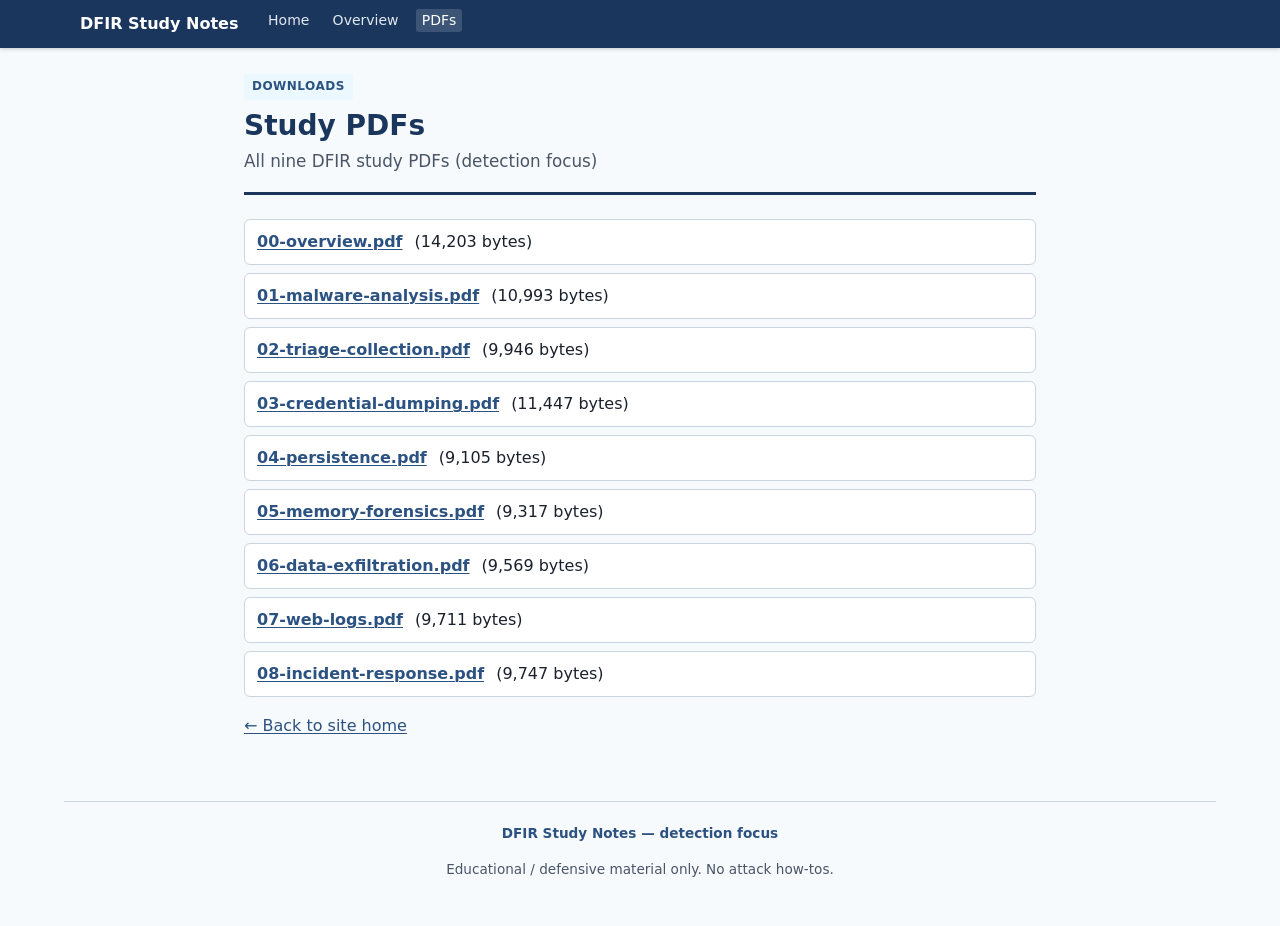
==== pdfs/index.html @ 2293a6c2 "Add DFIR study notes: HTML site and PDFs Static browser-friendly notes plus PDF downloads for exam r" ====
<!DOCTYPE html>
<html lang="en">
<head>
<meta charset="utf-8">
<meta name="viewport" content="width=device-width, initial-scale=1">
<title>PDF downloads | DFIR Study Notes</title>
<link rel="stylesheet" href="../css/style.css">
</head>
<body>
<nav class="site-nav" aria-label="Main">
  <div class="nav-inner">
    <a class="brand" href="../index.html">DFIR Study Notes</a>
    <ul class="nav-links">
      <li><a href="../index.html">Home</a></li>
      <li><a href="../overview.html">Overview</a></li>
      <li><a href="./" aria-current="page">PDFs</a></li>
    </ul>
  </div>
</nav>
<main>
<header class="page-header">
  <span class="badge">Downloads</span>
  <h1>Study PDFs</h1>
  <p class="subtitle">All nine DFIR study PDFs (detection focus)</p>
</header>
<ul class="pdf-list">
<li><a href="00-overview.pdf">00-overview.pdf</a> (14,203 bytes)</li>
<li><a href="01-malware-analysis.pdf">01-malware-analysis.pdf</a> (10,993 bytes)</li>
<li><a href="02-triage-collection.pdf">02-triage-collection.pdf</a> (9,946 bytes)</li>
<li><a href="03-credential-dumping.pdf">03-credential-dumping.pdf</a> (11,447 bytes)</li>
<li><a href="04-persistence.pdf">04-persistence.pdf</a> (9,105 bytes)</li>
<li><a href="05-memory-forensics.pdf">05-memory-forensics.pdf</a> (9,317 bytes)</li>
<li><a href="06-data-exfiltration.pdf">06-data-exfiltration.pdf</a> (9,569 bytes)</li>
<li><a href="07-web-logs.pdf">07-web-logs.pdf</a> (9,711 bytes)</li>
<li><a href="08-incident-response.pdf">08-incident-response.pdf</a> (9,747 bytes)</li>
</ul>
<p><a href="../index.html">← Back to site home</a></p>
</main>
<footer class="site-footer">
  <p><span class="tag">DFIR Study Notes — detection focus</span></p>
  <p>Educational / defensive material only. No attack how-tos.</p>
</footer>
</body>
</html>
---- css/style.css ----
/* DFIR Study Notes — offline-friendly, study-focused stylesheet */
:root {
  --accent: #1a365d;
  --accent2: #2c5282;
  --accent-light: #ebf8ff;
  --bg: #f7fafc;
  --card: #ffffff;
  --text: #1a202c;
  --muted: #4a5568;
  --border: #cbd5e0;
  --warn-bg: #fff5f5;
  --warn-border: #fc8181;
  --ok-bg: #f0fff4;
  --ok-border: #68d391;
  --code-bg: #edf2f7;
  --nav-h: 3.25rem;
  --max: 52rem;
  --font: system-ui, -apple-system, "Segoe UI", Roboto, "Helvetica Neue", Arial, sans-serif;
  --mono: ui-monospace, "Cascadia Code", "SF Mono", Consolas, "Liberation Mono", monospace;
}

*, *::before, *::after { box-sizing: border-box; }

html { scroll-behavior: smooth; }

body {
  margin: 0;
  font-family: var(--font);
  font-size: 1rem;
  line-height: 1.65;
  color: var(--text);
  background: var(--bg);
}

a { color: var(--accent2); text-decoration-thickness: 1px; text-underline-offset: 2px; }
a:hover { color: var(--accent); }

/* —— Nav —— */
.site-nav {
  position: sticky;
  top: 0;
  z-index: 100;
  background: var(--accent);
  color: #fff;
  box-shadow: 0 1px 4px rgba(0,0,0,.2);
}
.site-nav .nav-inner {
  max-width: 72rem;
  margin: 0 auto;
  padding: .6rem 1rem;
  display: flex;
  flex-wrap: wrap;
  align-items: center;
  gap: .5rem 1rem;
}
.site-nav .brand {
  font-weight: 700;
  color: #fff;
  text-decoration: none;
  margin-right: .5rem;
  white-space: nowrap;
}
.site-nav .brand:hover { color: #bee3f8; }
.site-nav .nav-links {
  display: flex;
  flex-wrap: wrap;
  gap: .35rem .75rem;
  list-style: none;
  margin: 0;
  padding: 0;
  font-size: .875rem;
}
.site-nav .nav-links a {
  color: #e2e8f0;
  text-decoration: none;
  padding: .2rem .35rem;
  border-radius: 3px;
}
.site-nav .nav-links a:hover,
.site-nav .nav-links a[aria-current="page"] {
  background: rgba(255,255,255,.15);
  color: #fff;
}
.nav-toggle {
  display: none;
  background: transparent;
  border: 1px solid #a0aec0;
  color: #fff;
  padding: .35rem .6rem;
  border-radius: 4px;
  cursor: pointer;
  margin-left: auto;
}

@media (max-width: 800px) {
  .nav-toggle { display: block; }
  .site-nav .nav-links {
    display: none;
    width: 100%;
    flex-direction: column;
    padding: .5rem 0;
  }
  .site-nav .nav-links.open { display: flex; }
}

/* —— Layout —— */
main {
  max-width: var(--max);
  margin: 0 auto;
  padding: 1.5rem 1.25rem 3rem;
}
.wide-main { max-width: 64rem; }

.page-header {
  margin-bottom: 1.5rem;
  padding-bottom: 1rem;
  border-bottom: 3px solid var(--accent);
}
.page-header h1 {
  margin: 0 0 .35rem;
  font-size: 1.75rem;
  color: var(--accent);
  line-height: 1.25;
}
.page-header .subtitle {
  margin: 0;
  color: var(--muted);
  font-size: 1.05rem;
}
.badge {
  display: inline-block;
  font-size: .75rem;
  font-weight: 600;
  text-transform: uppercase;
  letter-spacing: .04em;
  background: var(--accent-light);
  color: var(--accent2);
  padding: .2rem .5rem;
  border-radius: 3px;
  margin-bottom: .5rem;
}

h2 {
  margin: 1.75rem 0 .6rem;
  font-size: 1.25rem;
  color: var(--accent);
  border-bottom: 1px solid var(--border);
  padding-bottom: .3rem;
}
h3 {
  margin: 1.25rem 0 .4rem;
  font-size: 1.05rem;
  color: var(--accent2);
}

p { margin: 0 0 .85rem; }
ul, ol { margin: 0 0 1rem; padding-left: 1.35rem; }
li { margin-bottom: .35rem; }
li ul { margin-top: .35rem; margin-bottom: .35rem; }

code, .mono {
  font-family: var(--mono);
  font-size: .875em;
  background: var(--code-bg);
  padding: .1em .35em;
  border-radius: 3px;
}
pre {
  font-family: var(--mono);
  font-size: .85rem;
  background: var(--code-bg);
  padding: .85rem 1rem;
  border-radius: 6px;
  overflow-x: auto;
  border: 1px solid var(--border);
}

/* —— Cards / callouts —— */
.callout {
  background: var(--accent-light);
  border-left: 4px solid var(--accent2);
  padding: .85rem 1rem;
  margin: 1rem 0;
  border-radius: 0 6px 6px 0;
}
.callout.warn {
  background: var(--warn-bg);
  border-left-color: var(--warn-border);
}
.callout.ok {
  background: var(--ok-bg);
  border-left-color: var(--ok-border);
}
.callout strong.title {
  display: block;
  color: var(--accent);
  margin-bottom: .35rem;
  font-size: .95rem;
}
.callout ul { margin-bottom: 0; }

.objectives {
  background: var(--card);
  border: 1px solid var(--border);
  border-radius: 8px;
  padding: 1rem 1.15rem;
  margin: 1rem 0 1.5rem;
  box-shadow: 0 1px 2px rgba(0,0,0,.04);
}
.objectives h2 { margin-top: 0; border: none; padding: 0; font-size: 1.1rem; }

/* —— Tables —— */
.table-wrap {
  overflow-x: auto;
  margin: 0 0 1.25rem;
  border-radius: 6px;
  border: 1px solid var(--border);
  background: var(--card);
}
table {
  width: 100%;
  border-collapse: collapse;
  font-size: .9rem;
  line-height: 1.45;
}
th, td {
  padding: .55rem .7rem;
  text-align: left;
  vertical-align: top;
  border-bottom: 1px solid var(--border);
}
th {
  background: var(--accent);
  color: #fff;
  font-weight: 600;
  white-space: nowrap;
}
tr:nth-child(even) td { background: #edf2f7; }
tr:last-child td { border-bottom: none; }

/* —— Landing cards —— */
.card-grid {
  display: grid;
  grid-template-columns: repeat(auto-fill, minmax(16rem, 1fr));
  gap: 1rem;
  margin: 1.25rem 0;
}
.card {
  background: var(--card);
  border: 1px solid var(--border);
  border-radius: 8px;
  padding: 1rem 1.1rem;
  display: flex;
  flex-direction: column;
  transition: box-shadow .15s, border-color .15s;
}
.card:hover {
  border-color: var(--accent2);
  box-shadow: 0 4px 12px rgba(26,54,93,.12);
}
.card h3 { margin: 0 0 .4rem; font-size: 1rem; }
.card h3 a { text-decoration: none; color: var(--accent); }
.card h3 a:hover { text-decoration: underline; }
.card p { flex: 1; font-size: .9rem; color: var(--muted); margin-bottom: .75rem; }
.card .card-links { font-size: .85rem; }
.card .card-links a { margin-right: .75rem; }

.pdf-list {
  list-style: none;
  padding: 0;
  margin: 1rem 0;
}
.pdf-list li {
  display: flex;
  flex-wrap: wrap;
  align-items: baseline;
  gap: .35rem .75rem;
  padding: .55rem .75rem;
  background: var(--card);
  border: 1px solid var(--border);
  border-radius: 6px;
  margin-bottom: .5rem;
}
.pdf-list a { font-weight: 600; }

/* —— Self-check —— */
details.self-check {
  background: var(--card);
  border: 1px solid var(--border);
  border-radius: 6px;
  margin: .6rem 0;
  padding: .15rem .85rem .5rem;
}
details.self-check summary {
  cursor: pointer;
  font-weight: 600;
  padding: .55rem 0;
  color: var(--accent);
}
details.self-check .answer {
  color: #276749;
  font-style: italic;
  padding: 0 0 .5rem .5rem;
  border-left: 3px solid var(--ok-border);
  margin: .25rem 0 .5rem;
}

/* —— Footer —— */
.site-footer {
  max-width: 72rem;
  margin: 0 auto;
  padding: 1.25rem 1rem 2rem;
  text-align: center;
  color: var(--muted);
  font-size: .85rem;
  border-top: 1px solid var(--border);
}
.site-footer .tag {
  font-weight: 600;
  color: var(--accent2);
}

/* —— Print —— */
@media print {
  .site-nav, .nav-toggle { display: none !important; }
  body { background: #fff; font-size: 11pt; }
  main { max-width: none; padding: 0; }
  a { color: inherit; text-decoration: none; }
  .callout, .objectives, .card { break-inside: avoid; }
  details.self-check[open] .answer,
  details.self-check .answer { display: block !important; }
  details.self-check { border: 1px solid #999; }
  th { background: #333 !important; -webkit-print-color-adjust: exact; print-color-adjust: exact; }
  .site-footer { border-top: 1px solid #999; }
}

/* —— Misc —— */
.toc { columns: 2; column-gap: 2rem; }
@media (max-width: 560px) { .toc { columns: 1; } }
.toc li { break-inside: avoid; }
.section-num { color: var(--muted); font-weight: 500; }
hr.sep {
  border: none;
  border-top: 1px solid var(--border);
  margin: 2rem 0;
}

/* —— Extra layout helpers —— */
main {
  max-width: 52rem;
  margin: 0 auto;
  padding: 1.5rem 1.25rem 3rem;
}
main.wide-main { max-width: 64rem; }

.subtitle { margin: 0; color: var(--muted); font-size: 1.05rem; }
.tag { font-weight: 600; color: var(--accent2); }

.card-links { font-size: 0.85rem; }
.card-links a { margin-right: 0.75rem; }

.callout strong.title,
.callout .title {
  display: block;
  color: var(--accent);
  margin-bottom: 0.35rem;
  font-size: 0.95rem;
}

hr.sep {
  border: none;
  border-top: 1px solid var(--border);
  margin: 2rem 0;
}

code, .mono {
  font-family: var(--mono);
  font-size: 0.875em;
  background: var(--code-bg);
  padding: 0.1em 0.35em;
  border-radius: 3px;
}

/* Ensure nested nav helpers exist even if selectors differ */
.nav-inner {
  max-width: 72rem;
  margin: 0 auto;
  padding: 0.6rem 1rem;
  display: flex;
  flex-wrap: wrap;
  align-items: center;
  gap: 0.5rem 1rem;
}
.brand {
  font-weight: 700;
  color: #fff;
  text-decoration: none;
  margin-right: 0.5rem;
  white-space: nowrap;
}
.brand:hover { color: #bee3f8; }
.nav-links {
  display: flex;
  flex-wrap: wrap;
  gap: 0.35rem 0.75rem;
  list-style: none;
  margin: 0;
  padding: 0;
  font-size: 0.875rem;
}
.nav-links a {
  color: #e2e8f0;
  text-decoration: none;
  padding: 0.2rem 0.35rem;
  border-radius: 3px;
}
.nav-links a:hover,
.nav-links a[aria-current="page"] {
  background: rgba(255,255,255,0.15);
  color: #fff;
}
@media (max-width: 800px) {
  .nav-links {
    display: none;
    width: 100%;
    flex-direction: column;
    padding: 0.5rem 0;
  }
  .nav-links.open { display: flex; }
}
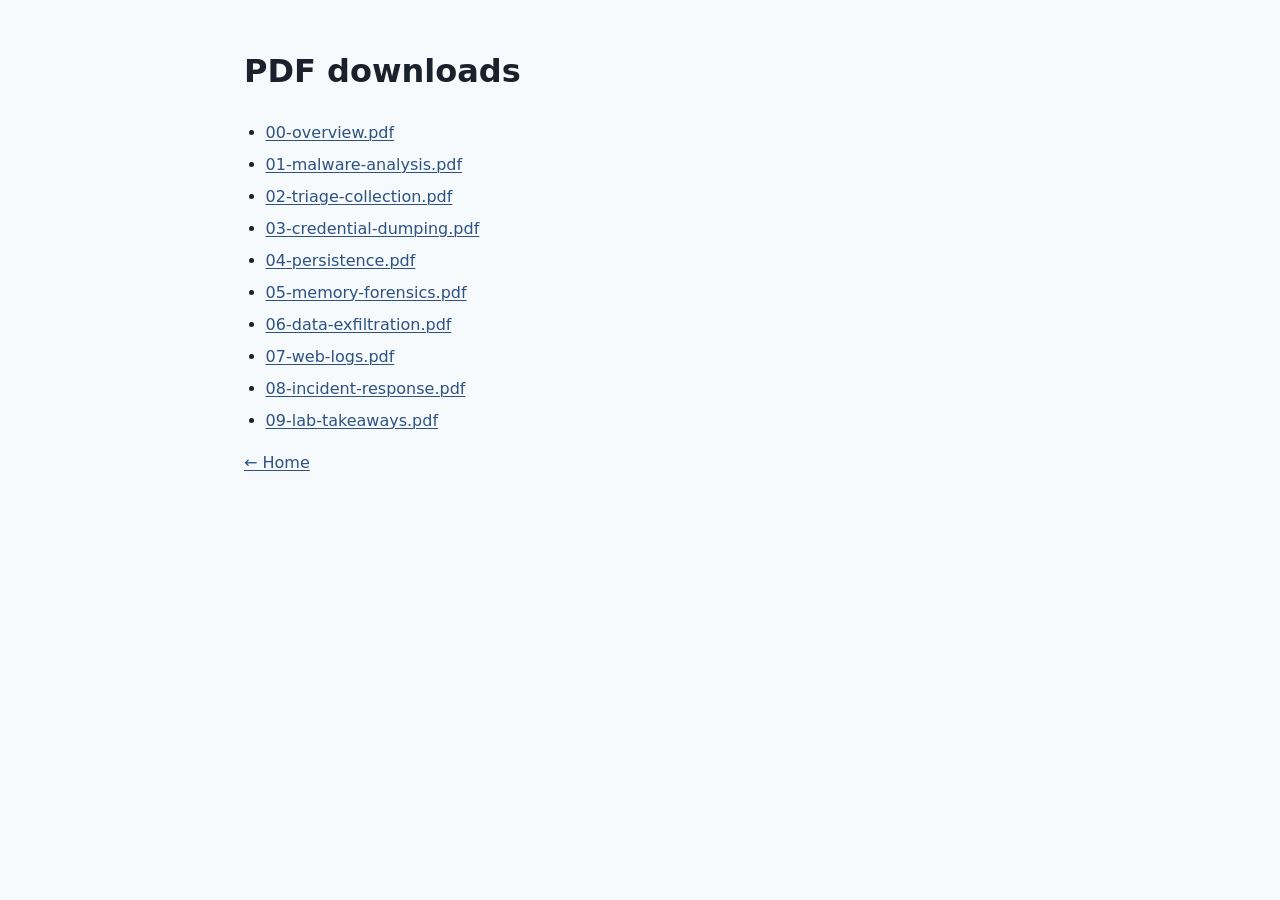
==== commit 9853106e: "Add lab takeaways to study notes (no full lab writeups) Fold detection-focused findings from Labs 1–" ====
--- a/pdfs/index.html
+++ b/pdfs/index.html
@@ -1,44 +1,19 @@
 <!DOCTYPE html>
-<html lang="en">
-<head>
-<meta charset="utf-8">
-<meta name="viewport" content="width=device-width, initial-scale=1">
-<title>PDF downloads | DFIR Study Notes</title>
-<link rel="stylesheet" href="../css/style.css">
-</head>
-<body>
-<nav class="site-nav" aria-label="Main">
-  <div class="nav-inner">
-    <a class="brand" href="../index.html">DFIR Study Notes</a>
-    <ul class="nav-links">
-      <li><a href="../index.html">Home</a></li>
-      <li><a href="../overview.html">Overview</a></li>
-      <li><a href="./" aria-current="page">PDFs</a></li>
-    </ul>
-  </div>
-</nav>
+<html lang="en"><head><meta charset="utf-8"><title>PDFs | DFIR Study Notes</title>
+<link rel="stylesheet" href="../css/style.css"></head><body>
 <main>
-<header class="page-header">
-  <span class="badge">Downloads</span>
-  <h1>Study PDFs</h1>
-  <p class="subtitle">All nine DFIR study PDFs (detection focus)</p>
-</header>
-<ul class="pdf-list">
-<li><a href="00-overview.pdf">00-overview.pdf</a> (14,203 bytes)</li>
-<li><a href="01-malware-analysis.pdf">01-malware-analysis.pdf</a> (10,993 bytes)</li>
-<li><a href="02-triage-collection.pdf">02-triage-collection.pdf</a> (9,946 bytes)</li>
-<li><a href="03-credential-dumping.pdf">03-credential-dumping.pdf</a> (11,447 bytes)</li>
-<li><a href="04-persistence.pdf">04-persistence.pdf</a> (9,105 bytes)</li>
-<li><a href="05-memory-forensics.pdf">05-memory-forensics.pdf</a> (9,317 bytes)</li>
-<li><a href="06-data-exfiltration.pdf">06-data-exfiltration.pdf</a> (9,569 bytes)</li>
-<li><a href="07-web-logs.pdf">07-web-logs.pdf</a> (9,711 bytes)</li>
-<li><a href="08-incident-response.pdf">08-incident-response.pdf</a> (9,747 bytes)</li>
+<h1>PDF downloads</h1>
+<ul>
+<li><a href="00-overview.pdf">00-overview.pdf</a></li>
+<li><a href="01-malware-analysis.pdf">01-malware-analysis.pdf</a></li>
+<li><a href="02-triage-collection.pdf">02-triage-collection.pdf</a></li>
+<li><a href="03-credential-dumping.pdf">03-credential-dumping.pdf</a></li>
+<li><a href="04-persistence.pdf">04-persistence.pdf</a></li>
+<li><a href="05-memory-forensics.pdf">05-memory-forensics.pdf</a></li>
+<li><a href="06-data-exfiltration.pdf">06-data-exfiltration.pdf</a></li>
+<li><a href="07-web-logs.pdf">07-web-logs.pdf</a></li>
+<li><a href="08-incident-response.pdf">08-incident-response.pdf</a></li>
+<li><a href="09-lab-takeaways.pdf">09-lab-takeaways.pdf</a></li>
 </ul>
-<p><a href="../index.html">← Back to site home</a></p>
-</main>
-<footer class="site-footer">
-  <p><span class="tag">DFIR Study Notes — detection focus</span></p>
-  <p>Educational / defensive material only. No attack how-tos.</p>
-</footer>
-</body>
-</html>
+<p><a href="../index.html">← Home</a></p>
+</main></body></html>
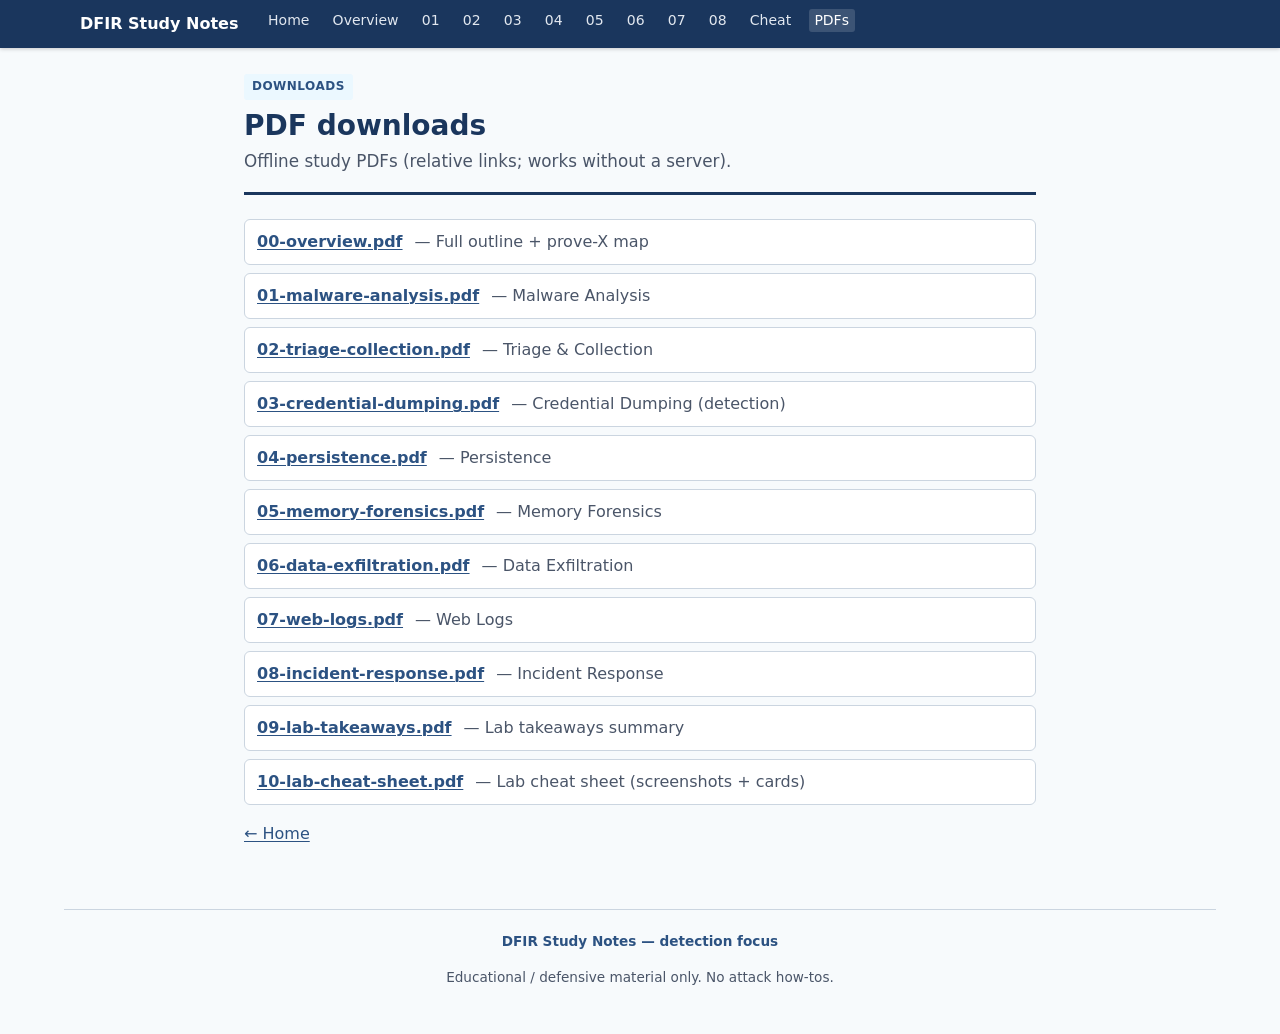
==== commit 8e216429: "Add Lab cheat sheet chapter with screenshots and Volatility cards New HTML/PDF chapter (10) embeddin" ====
--- a/pdfs/index.html
+++ b/pdfs/index.html
@@ -1,19 +1,45 @@
 <!DOCTYPE html>
-<html lang="en"><head><meta charset="utf-8"><title>PDFs | DFIR Study Notes</title>
-<link rel="stylesheet" href="../css/style.css"></head><body>
+<html lang="en">
+<head>
+<meta charset="utf-8">
+<meta name="viewport" content="width=device-width, initial-scale=1">
+<title>PDFs | DFIR Study Notes</title>
+<meta name="description" content="PDF downloads for DFIR Study Notes.">
+<link rel="stylesheet" href="../css/style.css">
+</head>
+<body>
+<nav class="site-nav" aria-label="Main">
+  <div class="nav-inner">
+    <a class="brand" href="../index.html">DFIR Study Notes</a>
+    <button type="button" class="nav-toggle" aria-expanded="false" aria-controls="nav-links"
+      onclick="var n=document.getElementById('nav-links');var o=n.classList.toggle('open');this.setAttribute('aria-expanded',o);">Menu</button>
+    <ul class="nav-links" id="nav-links"><li><a href="../index.html">Home</a></li><li><a href="../overview.html">Overview</a></li><li><a href="../01-malware-analysis.html">01</a></li><li><a href="../02-triage-collection.html">02</a></li><li><a href="../03-credential-dumping.html">03</a></li><li><a href="../04-persistence.html">04</a></li><li><a href="../05-memory-forensics.html">05</a></li><li><a href="../06-data-exfiltration.html">06</a></li><li><a href="../07-web-logs.html">07</a></li><li><a href="../08-incident-response.html">08</a></li><li><a href="../10-lab-cheat-sheet.html">Cheat</a></li><li><a href="./" aria-current="page">PDFs</a></li></ul>
+  </div>
+</nav>
 <main>
-<h1>PDF downloads</h1>
-<ul>
-<li><a href="00-overview.pdf">00-overview.pdf</a></li>
-<li><a href="01-malware-analysis.pdf">01-malware-analysis.pdf</a></li>
-<li><a href="02-triage-collection.pdf">02-triage-collection.pdf</a></li>
-<li><a href="03-credential-dumping.pdf">03-credential-dumping.pdf</a></li>
-<li><a href="04-persistence.pdf">04-persistence.pdf</a></li>
-<li><a href="05-memory-forensics.pdf">05-memory-forensics.pdf</a></li>
-<li><a href="06-data-exfiltration.pdf">06-data-exfiltration.pdf</a></li>
-<li><a href="07-web-logs.pdf">07-web-logs.pdf</a></li>
-<li><a href="08-incident-response.pdf">08-incident-response.pdf</a></li>
-<li><a href="09-lab-takeaways.pdf">09-lab-takeaways.pdf</a></li>
+<header class="page-header">
+  <span class="badge">Downloads</span>
+  <h1>PDF downloads</h1>
+  <p class="subtitle">Offline study PDFs (relative links; works without a server).</p>
+</header>
+<ul class="pdf-list">
+<li><a href="00-overview.pdf">00-overview.pdf</a> <span class="section-num">— Full outline + prove-X map</span></li>
+<li><a href="01-malware-analysis.pdf">01-malware-analysis.pdf</a> <span class="section-num">— Malware Analysis</span></li>
+<li><a href="02-triage-collection.pdf">02-triage-collection.pdf</a> <span class="section-num">— Triage &amp; Collection</span></li>
+<li><a href="03-credential-dumping.pdf">03-credential-dumping.pdf</a> <span class="section-num">— Credential Dumping (detection)</span></li>
+<li><a href="04-persistence.pdf">04-persistence.pdf</a> <span class="section-num">— Persistence</span></li>
+<li><a href="05-memory-forensics.pdf">05-memory-forensics.pdf</a> <span class="section-num">— Memory Forensics</span></li>
+<li><a href="06-data-exfiltration.pdf">06-data-exfiltration.pdf</a> <span class="section-num">— Data Exfiltration</span></li>
+<li><a href="07-web-logs.pdf">07-web-logs.pdf</a> <span class="section-num">— Web Logs</span></li>
+<li><a href="08-incident-response.pdf">08-incident-response.pdf</a> <span class="section-num">— Incident Response</span></li>
+<li><a href="09-lab-takeaways.pdf">09-lab-takeaways.pdf</a> <span class="section-num">— Lab takeaways summary</span></li>
+<li><a href="10-lab-cheat-sheet.pdf">10-lab-cheat-sheet.pdf</a> <span class="section-num">— Lab cheat sheet (screenshots + cards)</span></li>
 </ul>
 <p><a href="../index.html">← Home</a></p>
-</main></body></html>
+</main>
+<footer class="site-footer">
+  <p><span class="tag">DFIR Study Notes — detection focus</span></p>
+  <p>Educational / defensive material only. No attack how-tos.</p>
+</footer>
+</body>
+</html>
--- a/css/style.css
+++ b/css/style.css
@@ -428,3 +428,48 @@
   }
   .nav-links.open { display: flex; }
 }
+
+/* —— Cheat-sheet figures —— */
+figure.cheat-fig {
+  margin: 1rem 0 1.5rem;
+  padding: 0.75rem;
+  background: var(--card);
+  border: 1px solid var(--border);
+  border-radius: 8px;
+  text-align: center;
+}
+figure.cheat-fig img {
+  max-width: 100%;
+  height: auto;
+  display: block;
+  margin: 0 auto;
+  border-radius: 4px;
+}
+figure.cheat-fig figcaption {
+  margin-top: 0.65rem;
+  font-size: 0.9rem;
+  color: var(--muted);
+  text-align: left;
+  line-height: 1.45;
+}
+.cheat-toc {
+  background: var(--card);
+  border: 1px solid var(--border);
+  border-radius: 8px;
+  padding: 1rem 1.15rem;
+  margin: 1rem 0 1.5rem;
+}
+.cheat-toc ol { margin-bottom: 0; }
+.section-label {
+  display: inline-block;
+  font-size: 0.75rem;
+  font-weight: 700;
+  letter-spacing: 0.04em;
+  text-transform: uppercase;
+  color: #fff;
+  background: var(--accent2);
+  padding: 0.15rem 0.45rem;
+  border-radius: 3px;
+  margin-right: 0.4rem;
+  vertical-align: middle;
+}
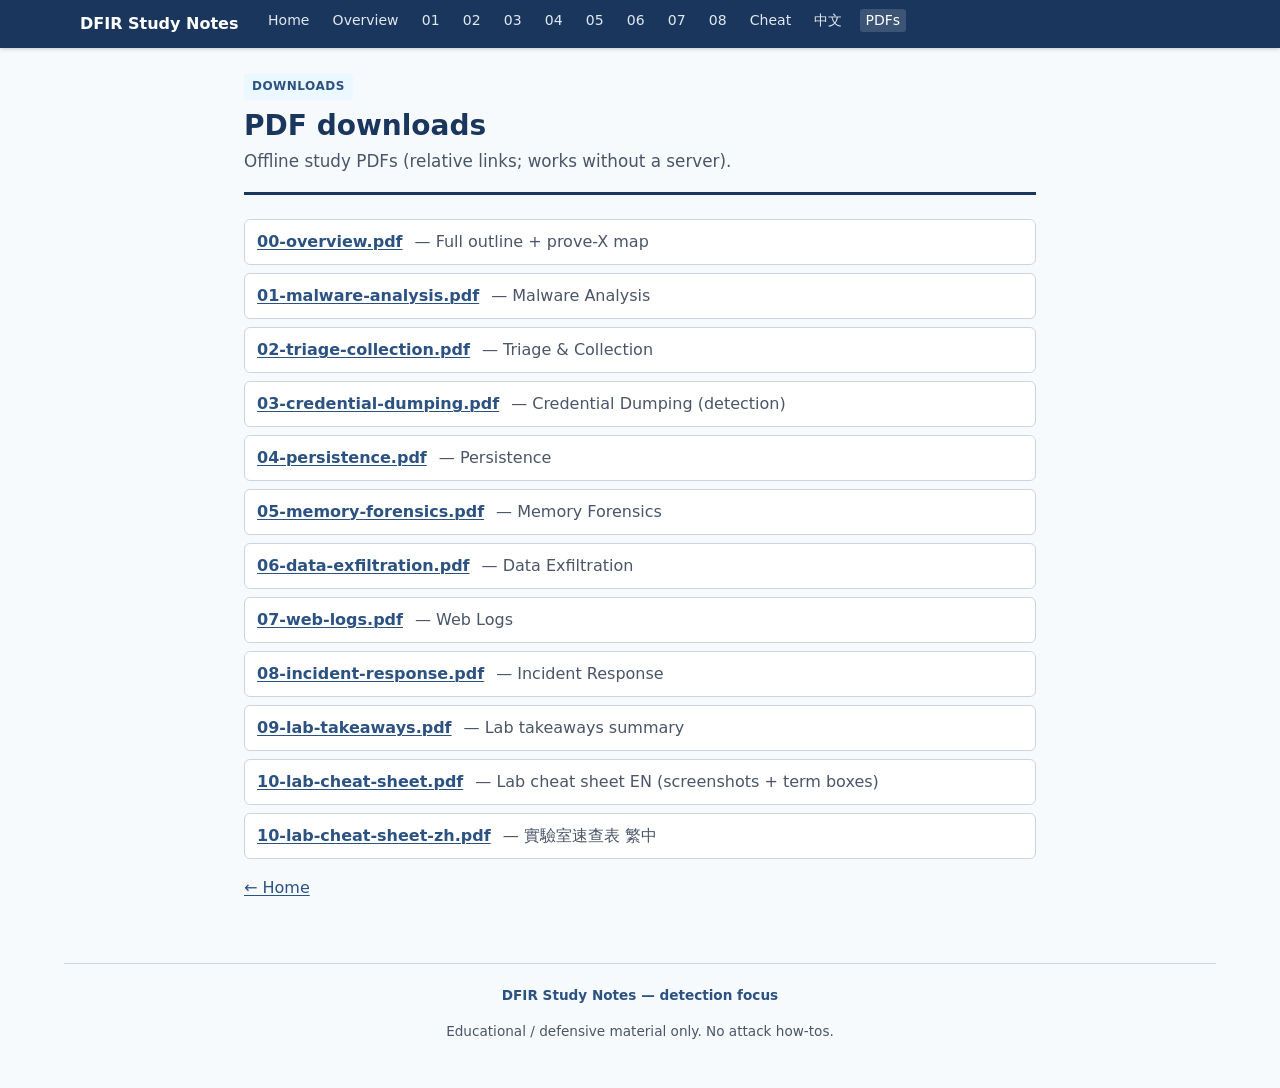
==== commit 6dd7a33d: "Expand lab cheat sheet with term explanations and Traditional Chinese mirror Add glossary and What/W" ====
--- a/pdfs/index.html
+++ b/pdfs/index.html
@@ -13,7 +13,7 @@
     <a class="brand" href="../index.html">DFIR Study Notes</a>
     <button type="button" class="nav-toggle" aria-expanded="false" aria-controls="nav-links"
       onclick="var n=document.getElementById('nav-links');var o=n.classList.toggle('open');this.setAttribute('aria-expanded',o);">Menu</button>
-    <ul class="nav-links" id="nav-links"><li><a href="../index.html">Home</a></li><li><a href="../overview.html">Overview</a></li><li><a href="../01-malware-analysis.html">01</a></li><li><a href="../02-triage-collection.html">02</a></li><li><a href="../03-credential-dumping.html">03</a></li><li><a href="../04-persistence.html">04</a></li><li><a href="../05-memory-forensics.html">05</a></li><li><a href="../06-data-exfiltration.html">06</a></li><li><a href="../07-web-logs.html">07</a></li><li><a href="../08-incident-response.html">08</a></li><li><a href="../10-lab-cheat-sheet.html">Cheat</a></li><li><a href="./" aria-current="page">PDFs</a></li></ul>
+    <ul class="nav-links" id="nav-links"><li><a href="../index.html">Home</a></li><li><a href="../overview.html">Overview</a></li><li><a href="../01-malware-analysis.html">01</a></li><li><a href="../02-triage-collection.html">02</a></li><li><a href="../03-credential-dumping.html">03</a></li><li><a href="../04-persistence.html">04</a></li><li><a href="../05-memory-forensics.html">05</a></li><li><a href="../06-data-exfiltration.html">06</a></li><li><a href="../07-web-logs.html">07</a></li><li><a href="../08-incident-response.html">08</a></li><li><a href="../10-lab-cheat-sheet.html">Cheat</a></li><li><a href="../10-lab-cheat-sheet-zh.html">中文</a></li><li><a href="./" aria-current="page">PDFs</a></li></ul>
   </div>
 </nav>
 <main>
@@ -33,7 +33,8 @@
 <li><a href="07-web-logs.pdf">07-web-logs.pdf</a> <span class="section-num">— Web Logs</span></li>
 <li><a href="08-incident-response.pdf">08-incident-response.pdf</a> <span class="section-num">— Incident Response</span></li>
 <li><a href="09-lab-takeaways.pdf">09-lab-takeaways.pdf</a> <span class="section-num">— Lab takeaways summary</span></li>
-<li><a href="10-lab-cheat-sheet.pdf">10-lab-cheat-sheet.pdf</a> <span class="section-num">— Lab cheat sheet (screenshots + cards)</span></li>
+<li><a href="10-lab-cheat-sheet.pdf">10-lab-cheat-sheet.pdf</a> <span class="section-num">— Lab cheat sheet EN (screenshots + term boxes)</span></li>
+<li><a href="10-lab-cheat-sheet-zh.pdf">10-lab-cheat-sheet-zh.pdf</a> <span class="section-num">— 實驗室速查表 繁中</span></li>
 </ul>
 <p><a href="../index.html">← Home</a></p>
 </main>
--- a/css/style.css
+++ b/css/style.css
@@ -473,3 +473,50 @@
   margin-right: 0.4rem;
   vertical-align: middle;
 }
+
+/* —— Term boxes / glossary / lang switch (cheat sheet) —— */
+.term-box {
+  background: var(--accent-light);
+  border-left: 4px solid var(--accent2);
+  padding: 0.75rem 1rem;
+  margin: -0.5rem 0 1.5rem;
+  border-radius: 0 6px 6px 0;
+  font-size: 0.95rem;
+}
+.term-box p { margin: 0 0 0.45rem; }
+.term-box p:last-child { margin-bottom: 0; }
+.term-box strong { color: var(--accent); }
+.lang-switch {
+  font-size: 0.95rem;
+  margin: 0 0 0.75rem;
+  padding: 0.45rem 0.75rem;
+  background: var(--card);
+  border: 1px solid var(--border);
+  border-radius: 6px;
+  display: inline-block;
+}
+.glossary {
+  background: var(--card);
+  border: 1px solid var(--border);
+  border-radius: 8px;
+  padding: 0.85rem 1.15rem 0.5rem;
+  margin: 0 0 1.5rem;
+}
+.glossary dl { margin: 0; }
+.glossary dt {
+  font-weight: 700;
+  color: var(--accent);
+  margin-top: 0.55rem;
+  font-size: 0.92rem;
+}
+.glossary dd {
+  margin: 0.15rem 0 0.35rem 0;
+  color: var(--muted);
+  font-size: 0.9rem;
+  padding-left: 0.5rem;
+  border-left: 2px solid var(--border);
+}
+@media print {
+  .term-box, .glossary, .lang-switch { break-inside: avoid; }
+  .cheat-fig img { max-height: 4.5in; }
+}
